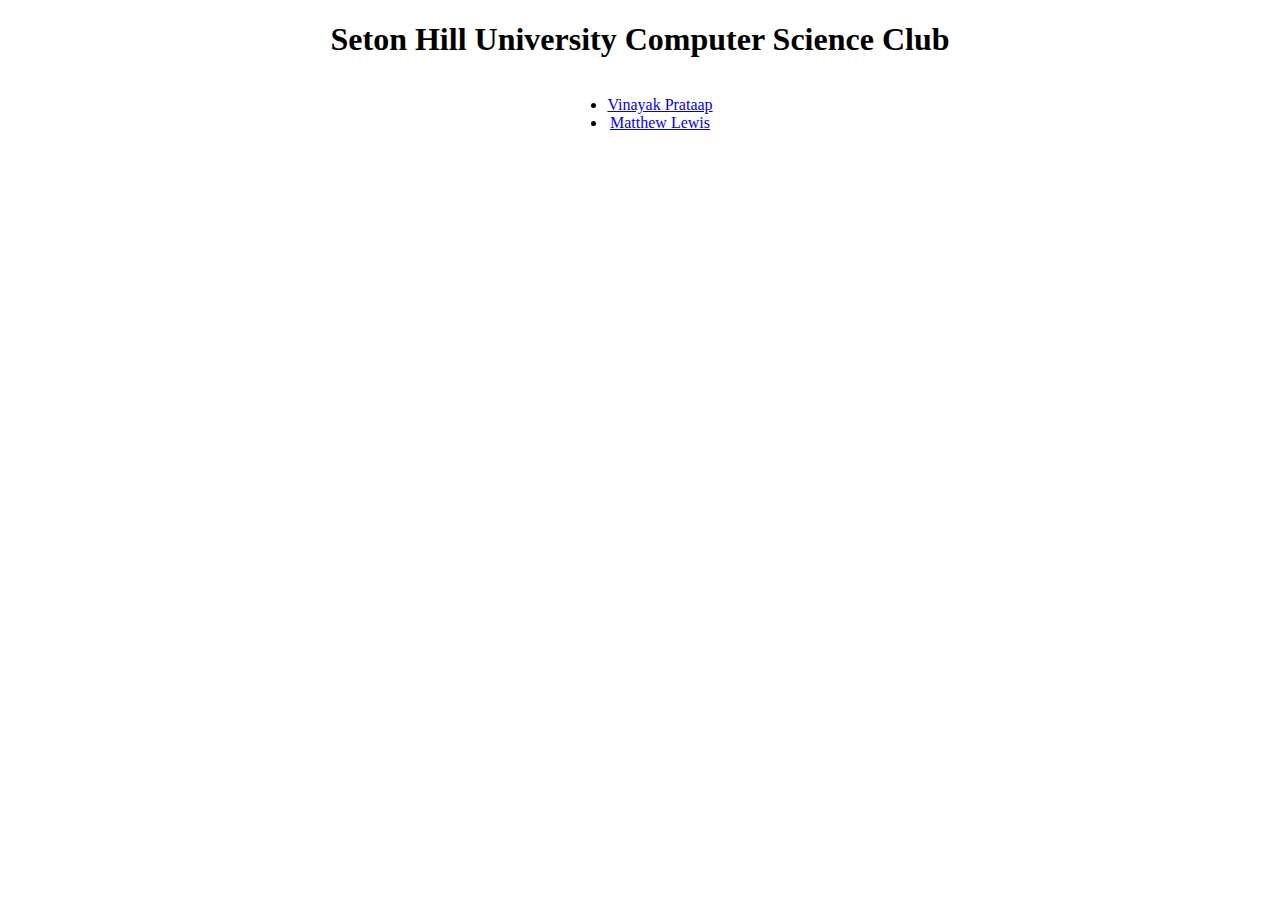
==== index.html @ 85e15591 "Init project" ====
<!DOCTYPE html>
<html lang="en">
<head>
    <meta charset="UTF-8">
    <link rel="stylesheet" href="style.css">
    <meta name="viewport" content="width=device-width, initial-scale=1.0">
    <title>SHU CS Club</title>
</head>
<body>
    
    <h1 class='heading'>Seton Hill University Computer Science Club</h1>
    <div class='members'>
      <ul class='members-list'>
        <li><a href="#">Vinayak Prataap</a></li>
        <li><a href="#">Matthew Lewis</a></li>
      </ul> 
    </div>

</body>
</html>
---- style.css ----
.heading {
    text-align: center;
  }
  
  .members {
    text-align: center;
  }
  
  .members-list {
    display: inline-block;
  }
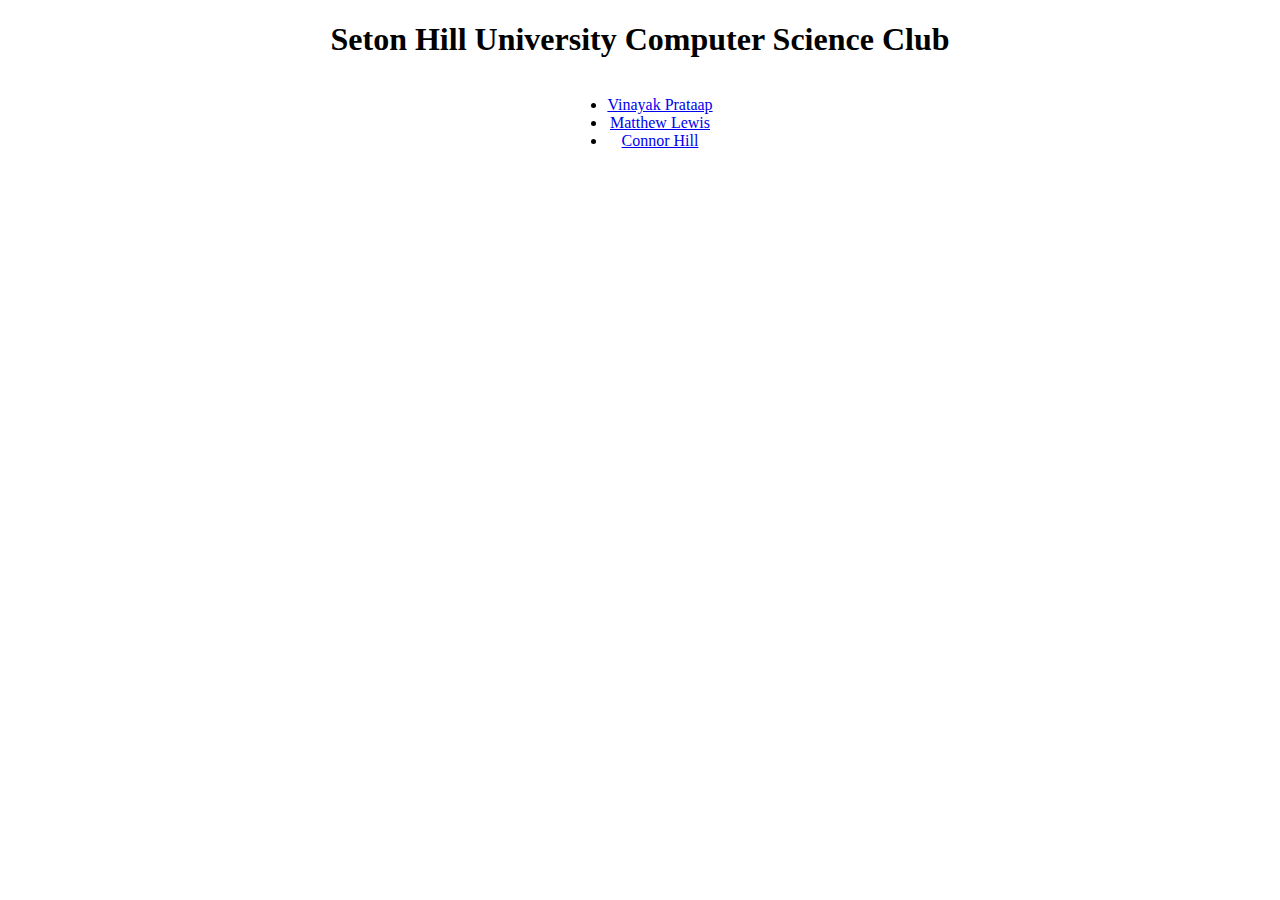
==== commit 7da8fb89: "Merge pull request #1 from shu-csclub/chill_notVulgar" ====
--- a/index.html
+++ b/index.html
@@ -13,6 +13,7 @@
       <ul class='members-list'>
         <li><a href="#">Vinayak Prataap</a></li>
         <li><a href="#">Matthew Lewis</a></li>
+        <li><a href="#">Connor Hill</a></li>
       </ul> 
     </div>
 
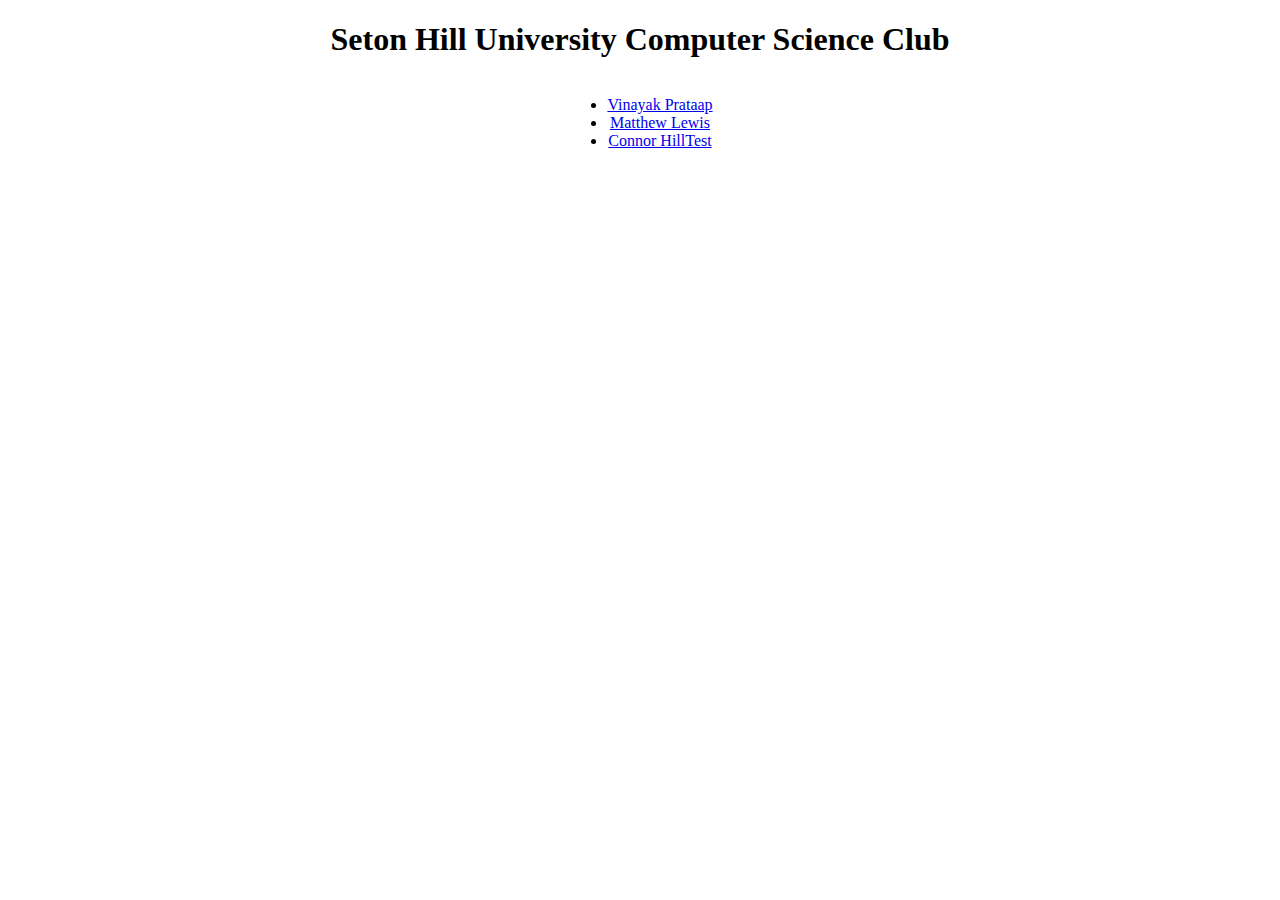
==== commit 8e8e6a94: "Test" ====
--- a/index.html
+++ b/index.html
@@ -13,7 +13,7 @@
       <ul class='members-list'>
         <li><a href="#">Vinayak Prataap</a></li>
         <li><a href="#">Matthew Lewis</a></li>
-        <li><a href="#">Connor Hill</a></li>
+        <li><a href="#">Connor HillTest</a></li>
       </ul> 
     </div>
 
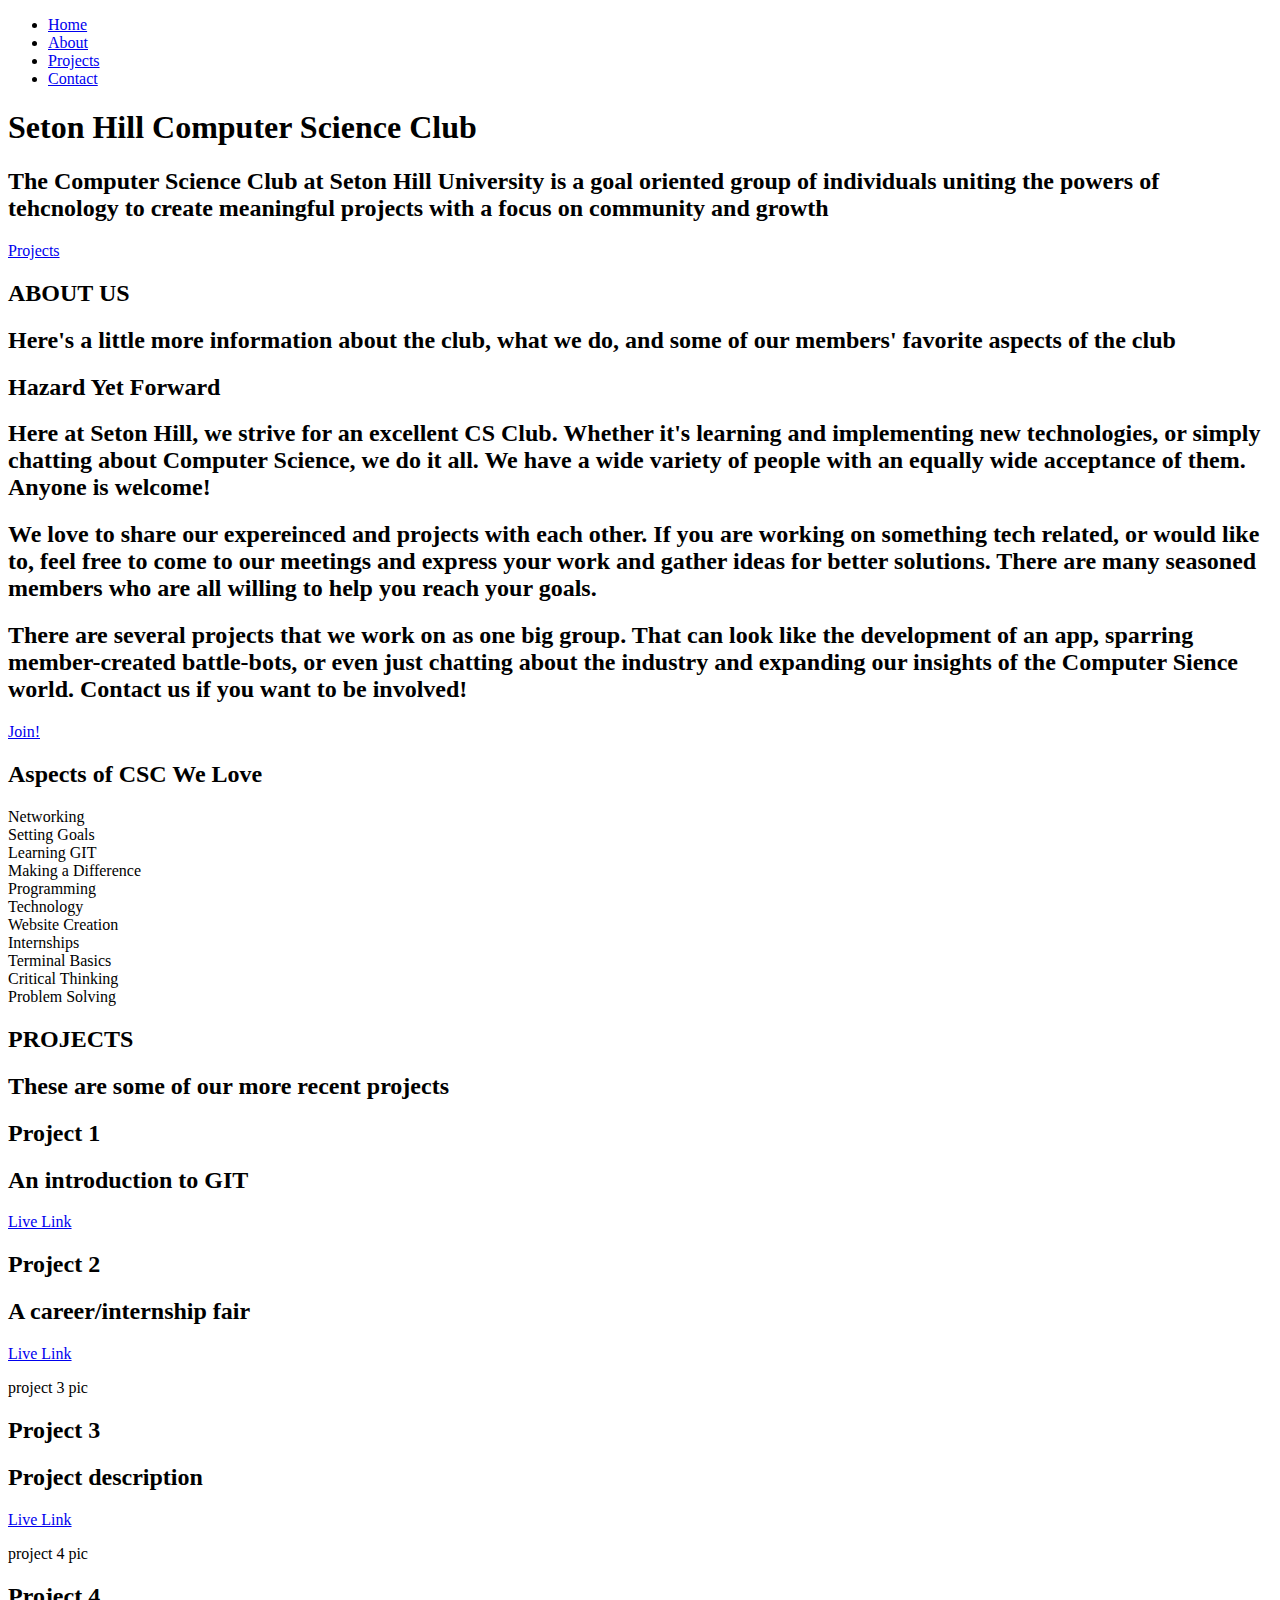
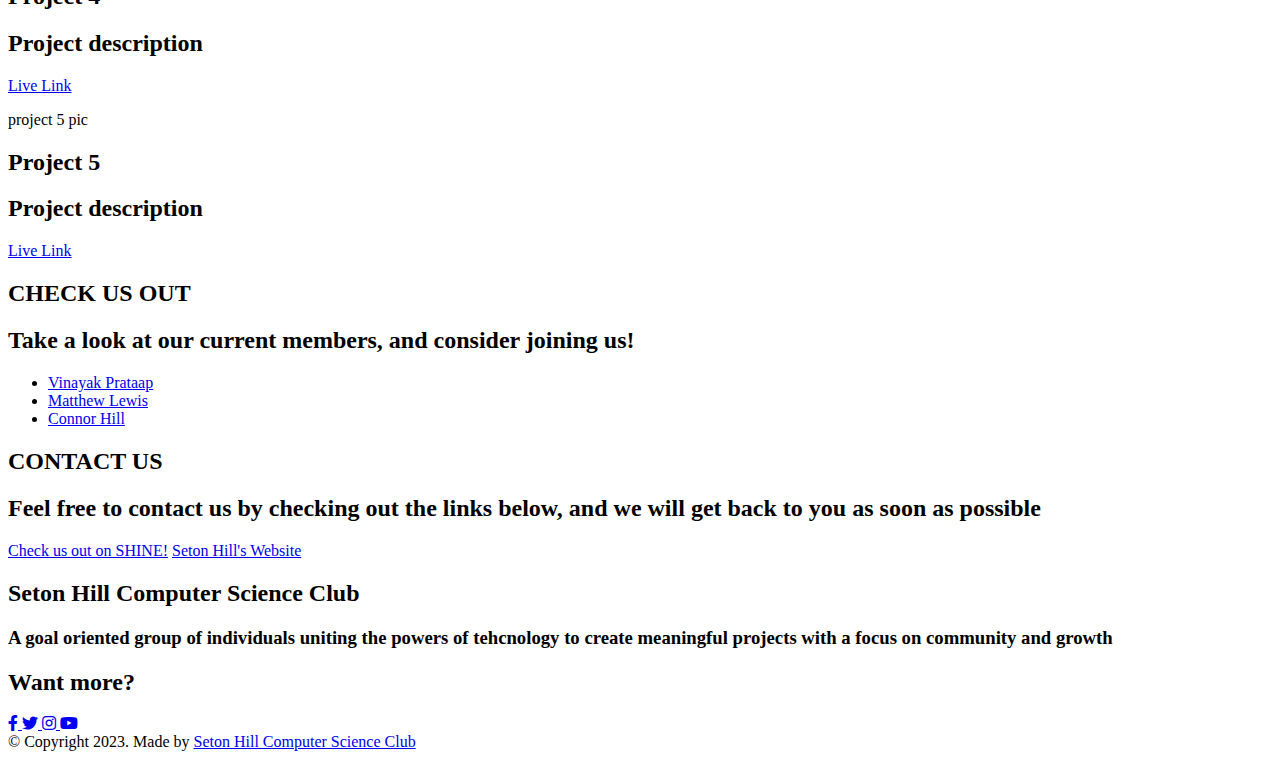
==== commit b0da2a05: "basic html/css website" ====
--- a/index.html
+++ b/index.html
@@ -1,21 +1,174 @@
 <!DOCTYPE html>
 <html lang="en">
-<head>
-    <meta charset="UTF-8">
-    <link rel="stylesheet" href="style.css">
-    <meta name="viewport" content="width=device-width, initial-scale=1.0">
-    <title>SHU CS Club</title>
-</head>
-<body>
-    
-    <h1 class='heading'>Seton Hill University Computer Science Club</h1>
-    <div class='members'>
-      <ul class='members-list'>
-        <li><a href="#">Vinayak Prataap</a></li>
-        <li><a href="#">Matthew Lewis</a></li>
-        <li><a href="#">Connor HillTest</a></li>
-      </ul> 
-    </div>
-
-</body>
+  <head>
+    <meta charset="UTF-8" />
+    <meta name="viewport" content="width=device-width, initial-scale=1.0" />
+    <title>SHU Computer Science Club</title>
+    <link
+      href="https://fonts.googleapis.com/css?family=Anton%7CBaskervville%7CRaleway&display=swap"
+      rel="stylesheet"
+    />
+    <link
+      rel="stylesheet"
+      href="https://use.fontawesome.com/releases/v5.8.2/css/all.css"
+    />
+    <link rel="stylesheet" href="styles.css" />
+    <link rel="icon" type="image/png" href="https://www.setonhill.edu/favicon/favicon-32x32.png" sizes="32x32">
+  </head>
+  <body>
+    <main>
+      <div>
+        <header class="head">
+          <nav id="navbar">
+            <ul>
+          <li><a href="https://stalwart-hotteok-35fe5c.netlify.app/">Home</a></li>
+          <li><a href="#about">About</a></li>
+          <li><a href="#projects">Projects</a></li>
+          <li><a href="#contact">Contact</a></li>
+            </ul>
+          </nav>
+        </header>
+      </div>
+      <section id="welcome-section" class="Welcome">
+        <h1 id="welc-about1">Seton Hill Computer Science Club</h1>
+        <h2 id="welc-about">The Computer Science Club at Seton Hill University is a goal oriented group of individuals uniting the powers of tehcnology to create meaningful projects with a focus on community and growth</h2>   
+        <a id="welcome-button" class="contact-button" href="./#projects">Projects</a>
+      </section>
+      <section id="about" class="About-mee">
+        <h2 id="about1">ABOUT US</h2>
+        <div class="barz"></div>
+        <h2 id="about2">Here's a little more information about the club, what we do, and some of our members' favorite aspects of the club</h2> 
+        <div class="about-section">
+          <div class="abouts">
+            <h2 id="about3">Hazard Yet Forward</h2>
+            <h2 id="about4">Here at Seton Hill, we strive for an <strong>excellent</strong> CS Club. Whether it's learning and implementing new technologies, or simply chatting about Computer Science, we do it all. We have a wide variety of people with an equally wide acceptance of them. Anyone is welcome!</h2>
+            <h2 id="about5">We <strong>love</strong> to share our expereinced and projects with each other. If you are working on something tech related, or would like to, feel free to come to our meetings and express your work and gather ideas for better solutions. There are many seasoned members who are all willing to help you reach your goals.</h2>
+            <h2 id="about6">There are several projects that we work on as one big group. That can look like the development of an app, sparring member-created battle-bots, or even just chatting about the industry and expanding our insights of the Computer Sience world. <strong>Contact us</strong> if you want to be involved!</h2>   
+            <a class="about-button" href="./#contact">Join!</a>
+          </div>
+          <div>
+            <h2 id="about3">Aspects of CSC We Love</h2>
+            <div class="skills-container">
+            <div class="skills">
+              <div class="skills_skill">Networking</div>
+              <div class="skills_skill">Setting Goals</div>
+              <div class="skills_skill">Learning GIT</div>
+              <div class="skills_skill">Making a Difference</div>
+              <div class="skills_skill">Programming</div>
+              <div class="skills_skill">Technology</div>
+              <div class="skills_skill">Website Creation</div>
+              <div class="skills_skill">Internships</div>
+              <div class="skills_skill">Terminal Basics</div>
+              <div class="skills_skill">Critical Thinking</div>
+              <div class="skills_skill">Problem Solving</div>
+            </div>
+            </div>
+          </div>
+        </div>
+      </section>
+      <section id="projects">
+        <h2 id="about1">PROJECTS</h2>
+        <div class="barz"></div>
+        <h2 id="about2">These are some of our more recent projects</h2>
+        <div class="project-section">
+          <div class="project-1-container">
+            <div class="project1-left">
+              <p class="p1p"></p>
+            </div>
+            <div class="project1-right">
+              <h2 id="about3">Project 1</h2>
+              <h2 id="about2">An introduction to GIT</h2>
+              <a class="contact-button" id="project-1-link" href="https://git-scm.com/">Live Link</a>
+            </div>
+          </div>
+          <div class="project-2-container">
+            <div class="project2-left">
+              <p class="p2p"></p>
+            </div>
+            <div class="project2-right">
+              <h2 id="about3">Project 2</h2>
+              <h2 id="about2">A career/internship fair</h2>
+              <a class="contact-button" id="project-1-link" href="https://www.setonhill.edu/">Live Link</a>
+            </div>
+          </div>
+          <div class="project-3-container">
+            <div class="project3-left">
+              <p class="p3p">project 3 pic</p>
+            </div>
+            <div class="project3-right">
+              <h2 id="about3">Project 3</h2>
+              <h2 id="about2">Project description</h2>
+              <a class="contact-button" id="project-1-link" href="https://www.setonhill.edu/">Live Link</a>
+            </div>
+          </div>
+          <div class="project-4-container">
+            <div class="project4-left">
+              <p class="p4p">project 4 pic</p>
+            </div>
+            <div class="project4-right">
+              <h2 id="about3">Project 4</h2>
+              <h2 id="about2">Project description</h2>
+              <a class="contact-button" id="project-1-link" href="https://www.setonhill.edu/">Live Link</a>
+            </div>
+          </div>
+          <div class="project-5-container">
+            <div class="project5-left">
+              <p class="p5p">project 5 pic</p>
+            </div>
+            <div class="project5-right">
+              <h2 id="about3">Project 5</h2>
+              <h2 id="about2">Project description</h2>
+              <a class="contact-button" id="project-1-link" href="https://www.setonhill.edu/">Live Link</a>
+            </div>
+          </div>
+        </div>
+      </section>
+      <section>
+        <h2  id="about1">CHECK US OUT</h2>
+        <div class="barz"></div>
+        <h2 id="about2" class="contact-paragraph">Take a look at our current members, and consider joining us!</h2>
+        <div class="member-list-container">
+          <ul class="members-list">
+            <li><a href="#insertYourSiteHere" class="member">Vinayak Prataap</a></li>
+            <li><a href="#insertYourSiteHere" class="member">Matthew Lewis</a></li>
+            <li><a href="#insertYourSiteHere" class="member">Connor Hill</a></li>
+          </ul>
+        </div>
+      </section>
+      <section id="contact" class="contact">
+        <h2 id="about1">CONTACT US</h2>
+        <div class="barz"></div>
+        <h2 id="about2" class="contact-paragraph">Feel free to contact us by checking out the links below, and we will get back to you as soon as possible</h2>
+        <a class="contact-button" id="project-1-link" href="https://setonhill.campuslabs.com/engage/">Check us out on SHINE!</a>
+        <a class="contact-button" id="project-1-link" href="https://www.setonhill.edu/">Seton Hill's Website</a>
+      </section>
+      <div class="footer">
+        <div class="above-bar-footer">
+          <div class="footdiv-left">
+            <h2 class="footer-name" id="about10">Seton Hill Computer Science Club</h2>
+            <h3 class="footer-description" id="about11">A goal oriented group of individuals uniting the powers of tehcnology to create meaningful projects with a focus on community and growth</h3>
+          </div>
+          <div class="footdiv-right">
+            <h2 class="socials">Want more?</h2>
+            <div class="social-icons">
+              <a id="profile-link" target="_blank" href="https://www.facebook.com/SetonHill/">
+                <i class="ss fab fa-facebook-f"></i>
+              </a>
+              <a id="profile-link" href="https://twitter.com/setonhill?lang=en">
+                <i class="ss fab fa-twitter"></i>
+              </a>
+              <a id="profile-link" href="https://www.instagram.com/setonhilluniversity/">
+                <i class="ss fab fa-instagram"></i>
+              </a>
+              <a id="profile-link" href="https://www.youtube.com/user/setonhilluniversity">
+                <i class="ss fab fa-youtube"></i>
+              </a>
+            </div>
+          </div>
+        </div>
+        <div class="bar"></div>
+        <div class="copyright">© Copyright 2023. Made by <a class="cr-edit" href="https://www.setonhill.edu/">Seton Hill Computer Science Club</a></div>
+      </div>
+    </main>
+  </body>
 </html>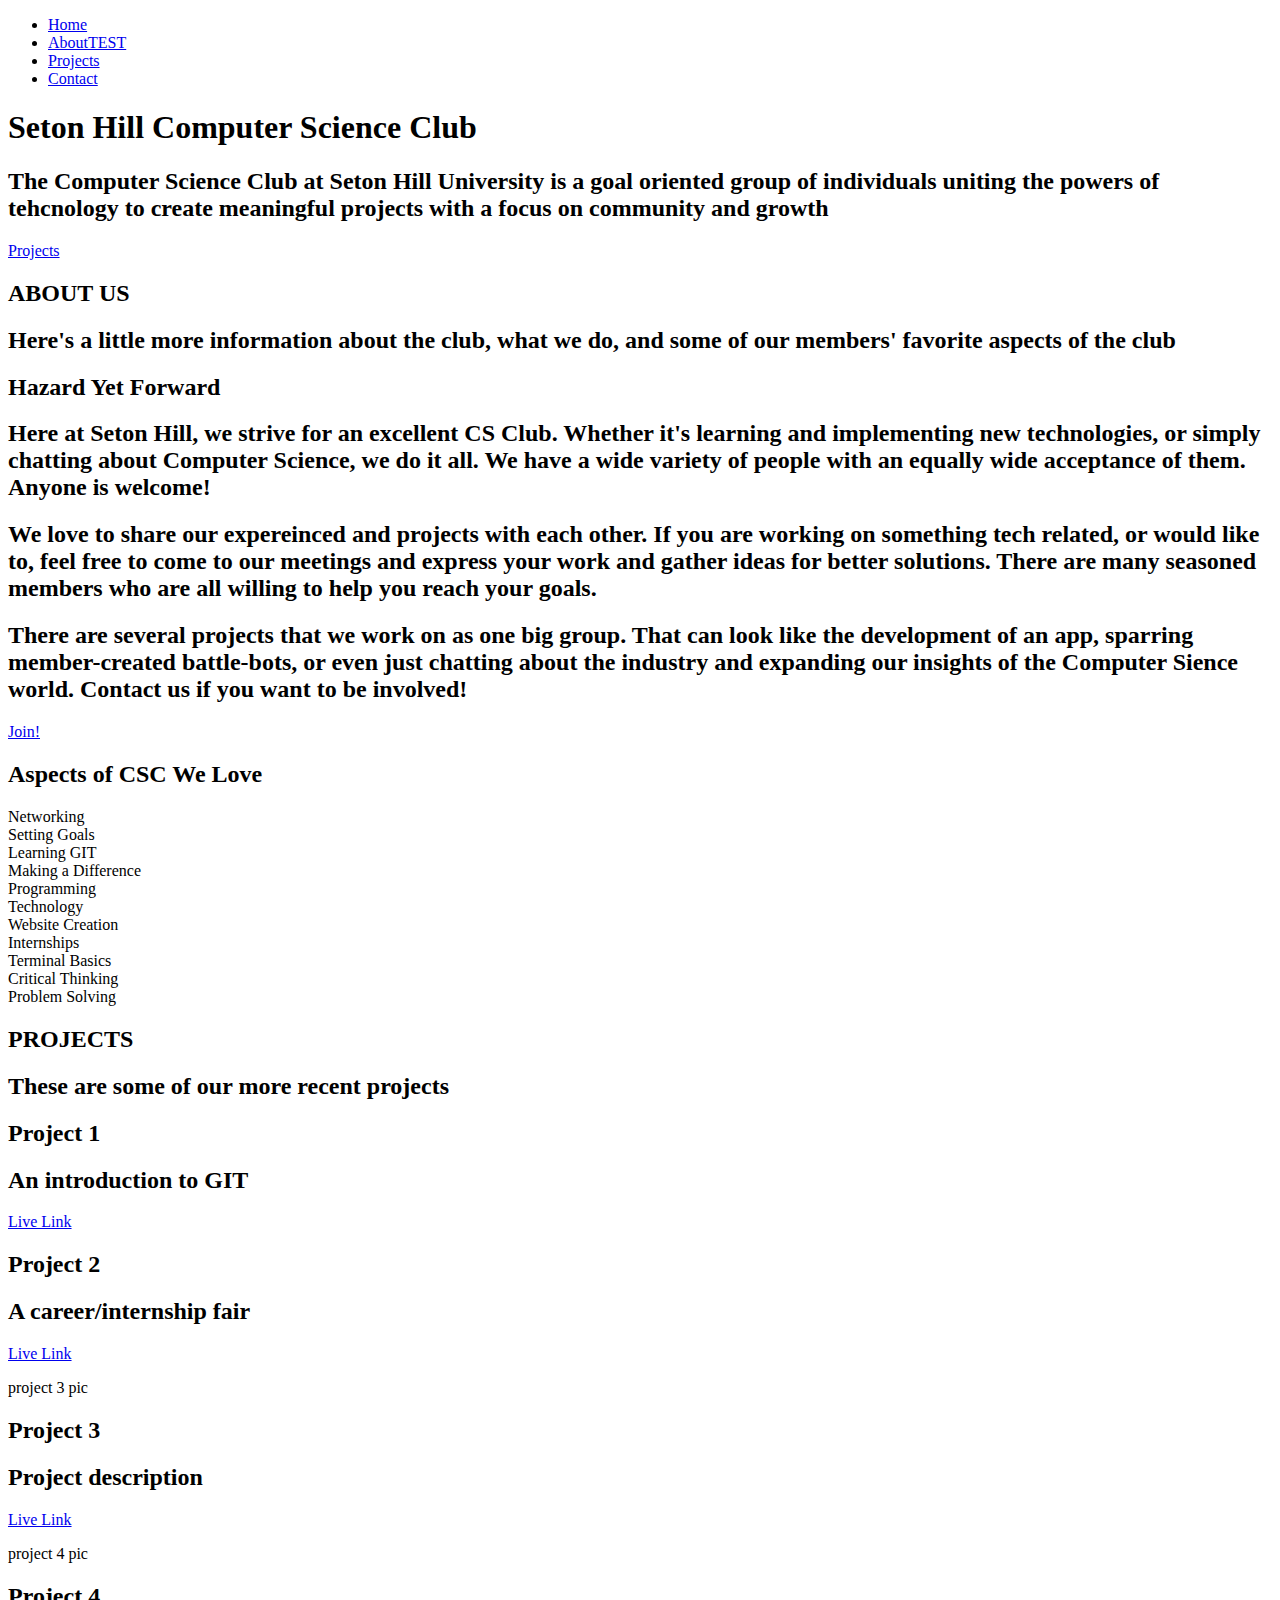
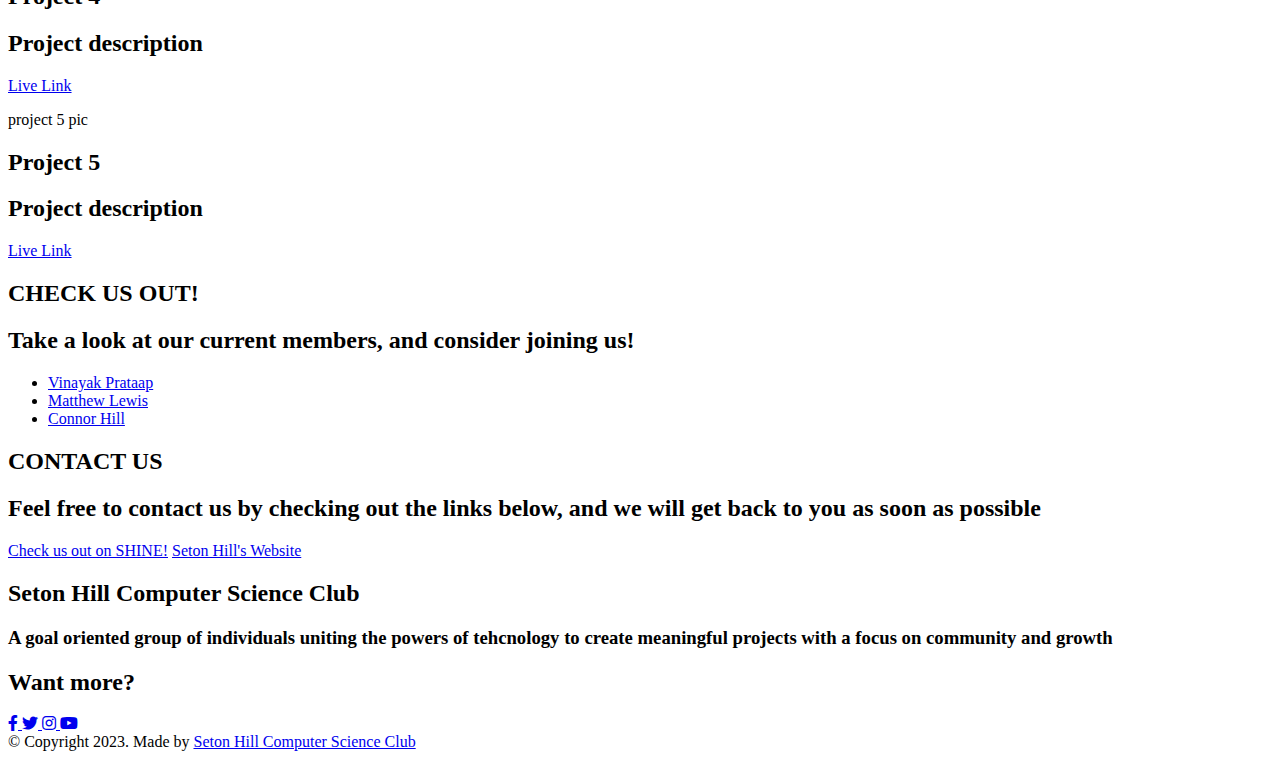
==== commit dbec7148: "test commit" ====
--- a/index.html
+++ b/index.html
@@ -22,7 +22,7 @@
           <nav id="navbar">
             <ul>
           <li><a href="https://stalwart-hotteok-35fe5c.netlify.app/">Home</a></li>
-          <li><a href="#about">About</a></li>
+          <li><a href="#about">AboutTEST</a></li>
           <li><a href="#projects">Projects</a></li>
           <li><a href="#contact">Contact</a></li>
             </ul>
@@ -124,7 +124,7 @@
         </div>
       </section>
       <section>
-        <h2  id="about1">CHECK US OUT</h2>
+        <h2  id="about1">CHECK US OUT!</h2>
         <div class="barz"></div>
         <h2 id="about2" class="contact-paragraph">Take a look at our current members, and consider joining us!</h2>
         <div class="member-list-container">
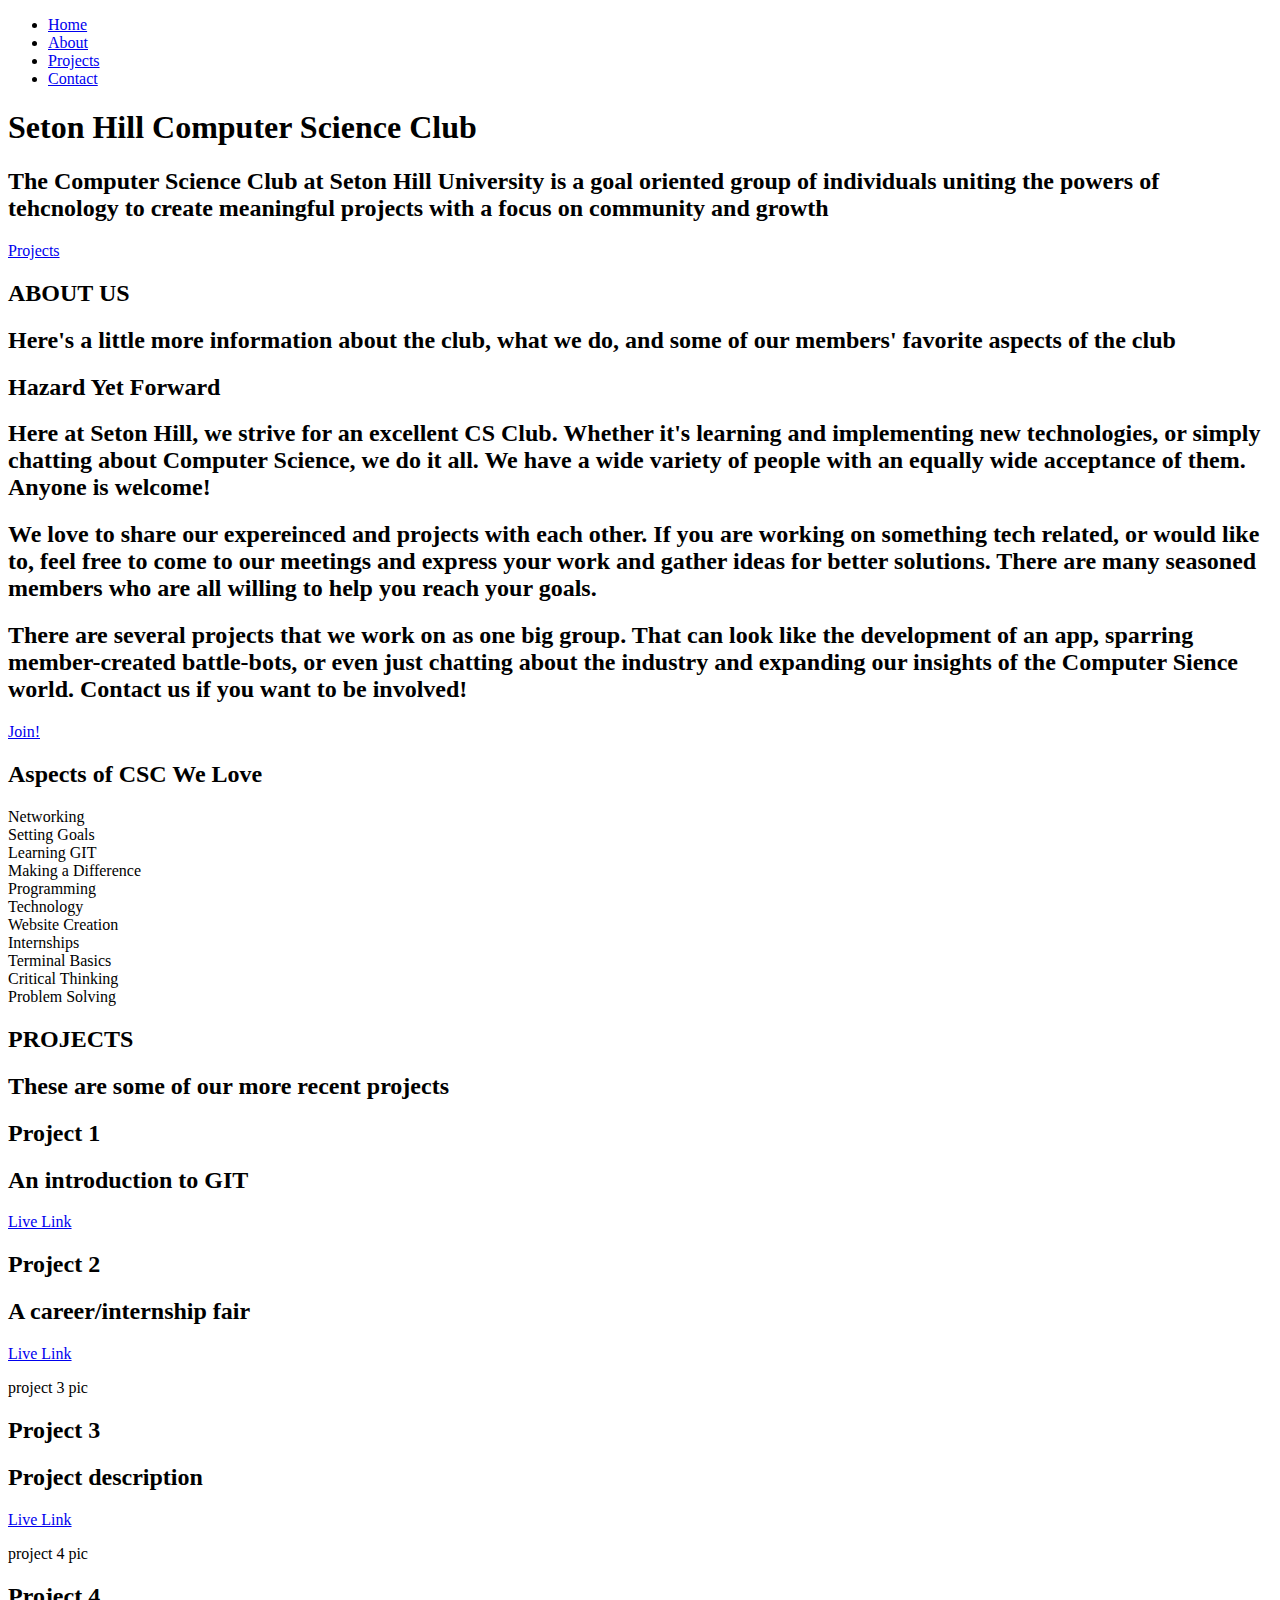
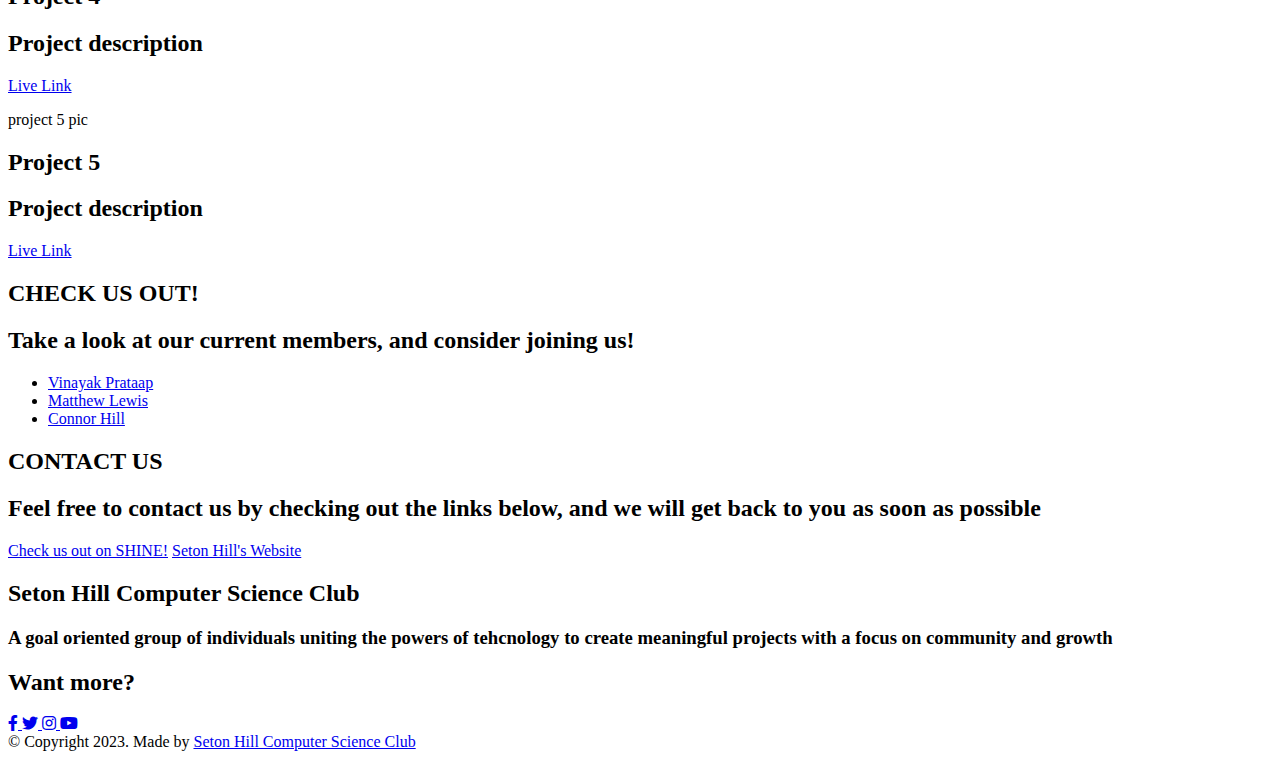
==== commit c6c0a0ab: "Chill not vulgar (#2)" ====
--- a/index.html
+++ b/index.html
@@ -22,7 +22,7 @@
           <nav id="navbar">
             <ul>
           <li><a href="https://stalwart-hotteok-35fe5c.netlify.app/">Home</a></li>
-          <li><a href="#about">AboutTEST</a></li>
+          <li><a href="#about">About</a></li>
           <li><a href="#projects">Projects</a></li>
           <li><a href="#contact">Contact</a></li>
             </ul>
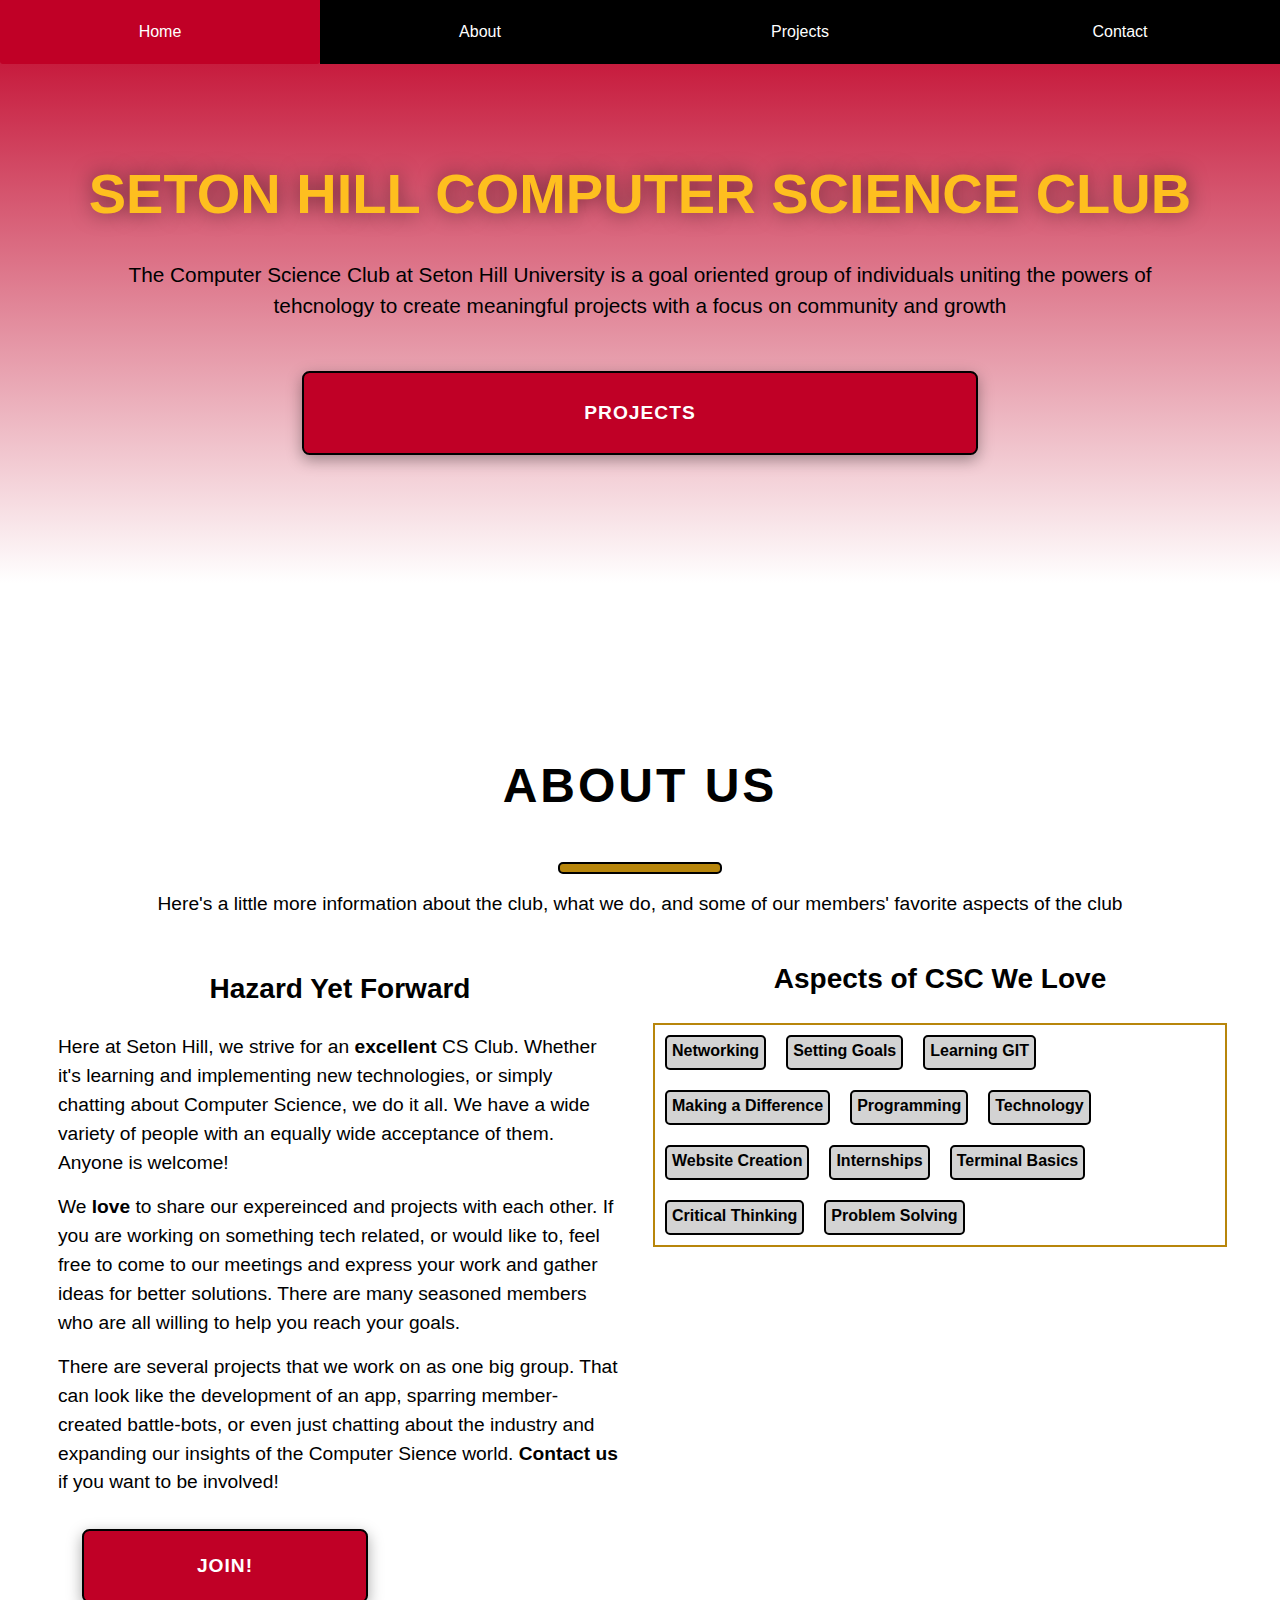
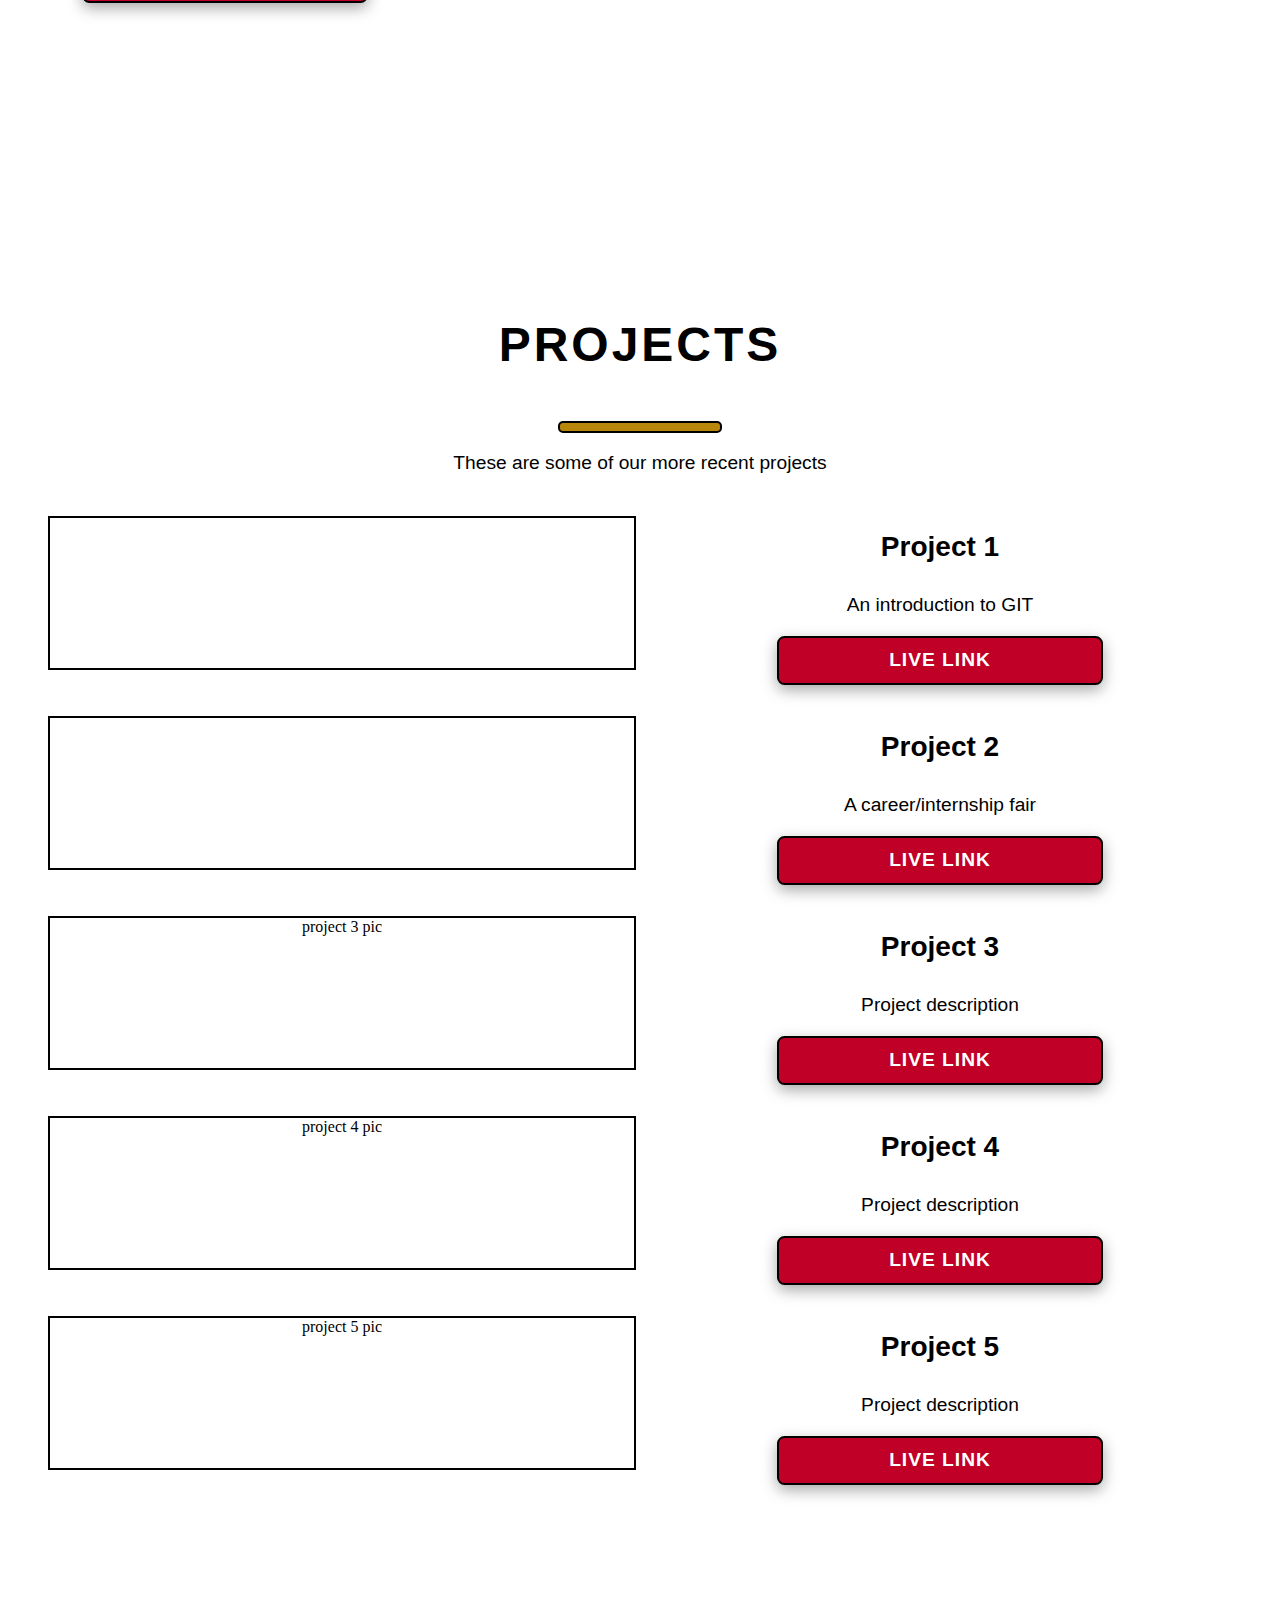
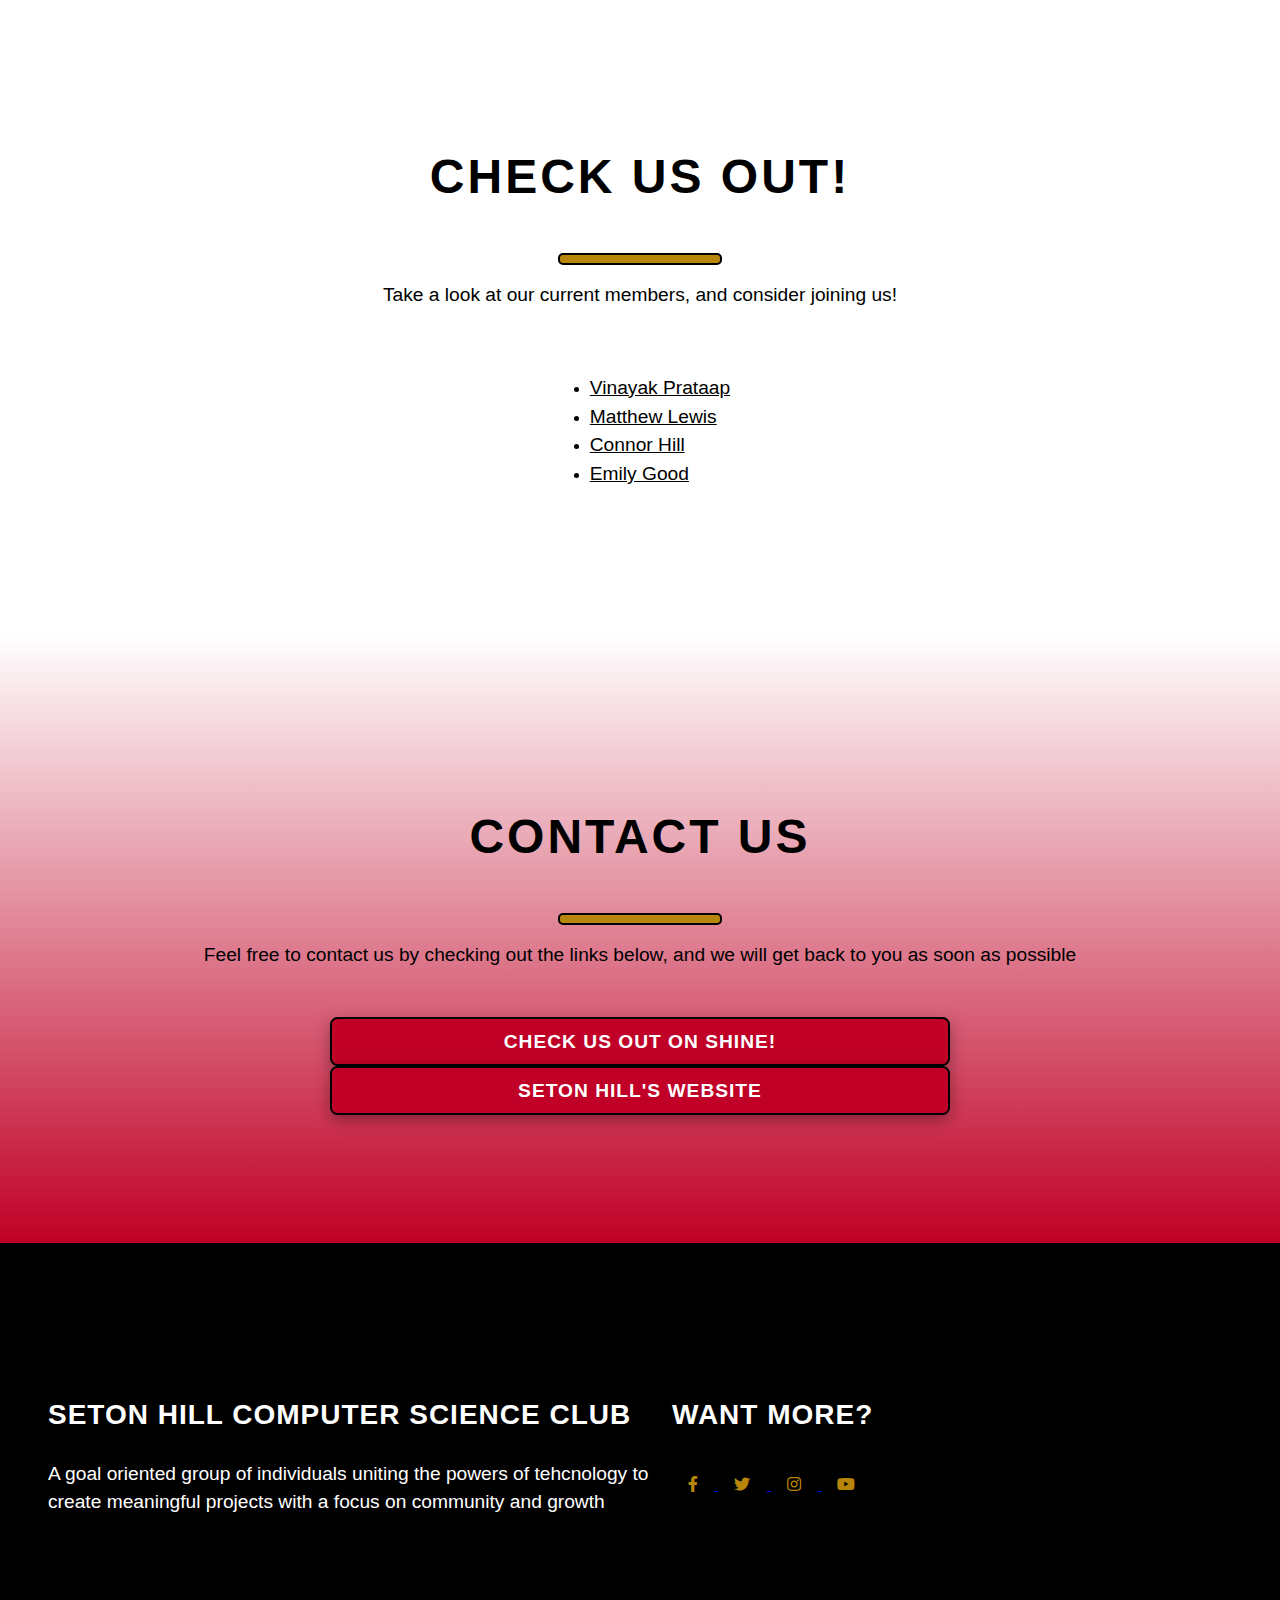
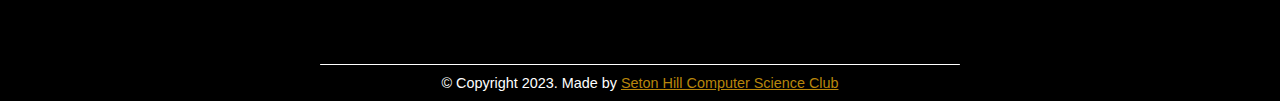
==== commit c6baf597: "Added link to Emily Good" ====
--- a/index.html
+++ b/index.html
@@ -12,7 +12,7 @@
       rel="stylesheet"
       href="https://use.fontawesome.com/releases/v5.8.2/css/all.css"
     />
-    <link rel="stylesheet" href="styles.css" />
+    <link rel="stylesheet" href="style.css" />
     <link rel="icon" type="image/png" href="https://www.setonhill.edu/favicon/favicon-32x32.png" sizes="32x32">
   </head>
   <body>
@@ -132,6 +132,7 @@
             <li><a href="#insertYourSiteHere" class="member">Vinayak Prataap</a></li>
             <li><a href="#insertYourSiteHere" class="member">Matthew Lewis</a></li>
             <li><a href="#insertYourSiteHere" class="member">Connor Hill</a></li>
+            <li><a href="https://www.google.com/search?sca_esv=572560862&q=kittens&tbm=isch&source=lnms&sa=X&ved=2ahUKEwikw5i8p-6BAxWKK1kFHc9cD-kQ0pQJegQICxAB&biw=1200&bih=732&dpr=2" class="member">Emily Good</a></li>
           </ul>
         </div>
       </section>
--- a/style.css
+++ b/style.css
@@ -0,0 +1,621 @@
+@media (prefers-reduced-motion: no-preference) {
+  * {
+    scroll-behavior: smooth;
+  }
+}
+
+.member-list-container {
+  text-align: center;
+}
+
+.members-list {
+  text-align: left;
+  display: inline-block;
+}
+
+.member {
+  text-decoration: underline;
+  font-weight: normal;
+  font-size: 1.2rem;
+  line-height: 1.5;
+  font-family: 'Segoe UI', Tahoma, Geneva, Verdana, sans-serif;
+}
+
+.ss {
+  min-width: 10px;
+  min-height: 10px;
+  margin: 1rem;
+  color: darkgoldenrod;
+}
+
+.ss:visited {
+  color: rgba(144, 137, 1, 0.903)
+}
+
+.contact-paragraph {
+  padding-bottom: 2rem;
+}
+
+.name-label {
+  margin-top: 1rem;
+  font-weight: 700;
+  letter-spacing: 1px;
+  margin-bottom: 1rem;
+  display: block;
+  text-align: left;
+}
+
+.name-input {
+  width: 85%;
+  padding: 2rem;
+  font-weight: 600;
+  border-radius: 5px;
+  background: rgba(65, 109, 243, 0.305);
+}
+
+.email-label {
+  margin-top: 1rem;
+  font-weight: 700;
+  letter-spacing: 1px;
+  margin-bottom: 1rem;
+  display: block;
+  text-align: left;
+}
+
+.submit-button {
+  display: flex;
+  min-height: 60px;
+  max-height: 70px;
+  min-width: 80%;
+  max-width: 90%;
+  padding: 1rem 0;
+  margin-left: auto;
+  margin-right: auto;
+  margin-bottom: 1.0rem;
+  margin-top: 3.0rem;
+  vertical-align: middle;
+  align-items: center;
+  justify-content: center;
+  letter-spacing: 1px;
+  text-transform: uppercase;
+  text-decoration: none;
+  box-shadow: rgba(0, 0, 0, 0.35) 0px 5px 15px;
+  font-weight: 700;
+  font-family: 'Segoe UI', Tahoma, Geneva, Verdana, sans-serif;
+  white-space: nowrap;
+  border: 2px solid black;
+  color: white;
+  background-color: #c00026;
+  border-radius: 7.5px;
+  text-align: center;
+  font-size: 1.2rem;
+  cursor: pointer;
+}
+
+.submit-button:hover {
+  cursor: hover;
+}
+
+.email-input {
+  width: 85%;
+  display: flex;
+  font-weight: 600;
+  border-radius: 5px;
+  padding: 2rem;
+  background: rgba(65, 109, 243, 0.305);
+}
+
+.message-label {
+  font-weight: 700;
+  letter-spacing: 1px;
+  margin-top: 1rem;
+  margin-bottom: 1rem;
+  display: block;
+  text-align: left;
+}
+
+.message-input {
+  font-weight: 600;
+  border-radius: 5px;
+  padding: 2rem;
+  width: 85%;
+  background: rgba(65, 109, 243, 0.305);
+}
+
+section {
+  display: block;
+  padding: 8rem 5rem;
+}
+
+#about {
+  padding: 8rem 0;
+}
+
+#welcome-button {
+  display: flex;
+  min-height: 80px;
+  max-height: 300px;
+  min-width: 58%;
+  max-width: 60%;
+  padding: .25rem auto;
+  margin-left: auto;
+  margin-right: auto;
+  vertical-align: middle;
+  align-items: center;
+  justify-content: center;
+  transition-duration: 0.3s;
+  letter-spacing: 1px;
+  text-transform: uppercase;
+  text-decoration: none;
+  box-shadow: rgba(0, 0, 0, 0.35) 0px 5px 15px;
+  font-weight: 700;
+  font-family: 'Segoe UI', Tahoma, Geneva, Verdana, sans-serif;
+  border: 2px solid black;
+  color: white;
+  background-color: #c00026;
+  border-radius: 7.5px;
+  text-align: center;
+  font-size: 1.2rem;
+}
+
+#welcome-button:hover {
+  transform: translateY(-5px);
+  cursor: pointer;
+}
+
+#welc-about1 {
+  text-transform: uppercase;
+  color: rgb(254, 191, 31);
+  font-size: 3.5rem;
+  text-align: center;
+  justify-content: center;
+  line-height: 1.0;
+  font-family: 'Segoe UI', Tahoma, Geneva, Verdana, sans-serif;
+  text-shadow: 0px 0px 20px rgb(0, 0, 0, .5);
+}
+
+.barz {
+  align-items: center;
+  justify-content: center;
+  border-radius: 5px;
+  min-width: 2.0rem;
+  max-width: 10rem;
+  min-height: .5rem;
+  background-color: darkgoldenrod;
+  margin-left: auto;
+  margin-right: auto;
+  border: 2px solid black;
+}
+
+.bar {
+  align-items: center;
+  justify-content: center;
+  border-radius: 5px;
+  min-width: 18.0rem;
+  max-width: 40rem;
+  height: .025rem;
+  background-color: white;
+  margin-left: auto;
+  margin-right: auto;
+  
+}
+
+#welc-about {
+  font-weight: 500;
+  font-size: 1.3rem;
+  justify-content: center;
+  text-align: center;
+  padding-bottom: 2rem;
+  line-height: 1.5;
+  font-family: 'Segoe UI', Tahoma, Geneva, Verdana, sans-serif;
+}
+
+#about1 {
+  font-size: 3rem;
+  letter-spacing: 3px;
+  font-weight: strong;
+  text-align: center;
+  justify-content: center;
+  align-items: center;
+  line-height: 1.5;
+  font-family: 'Segoe UI', Tahoma, Geneva, Verdana, sans-serif;
+}
+
+#about2 {
+  font-weight: normal;
+  font-size: 1.2rem;
+  text-align: center;
+  justify-content: center;
+  align-items: center;
+  line-height: 1.5;
+  font-family: 'Segoe UI', Tahoma, Geneva, Verdana, sans-serif;
+}
+
+#about3 {
+  font-size: 1.75rem;
+  font-weight: strong;
+  text-align: center;
+  justify-content: center;
+  align-items: center;
+  line-height: 1.5;
+  font-family: 'Segoe UI', Tahoma, Geneva, Verdana, sans-serif;
+}
+
+#about4 {
+font-weight: normal;
+font-size: 1.2rem;
+line-height: 1.5;
+font-family: 'Segoe UI', Tahoma, Geneva, Verdana, sans-serif;
+}
+
+#about5 {
+font-weight: normal;
+font-size: 1.2rem;
+line-height: 1.5;
+font-family: 'Segoe UI', Tahoma, Geneva, Verdana, sans-serif;
+}
+
+#about6 {
+font-weight: normal;
+font-size: 1.2rem;
+line-height: 1.5;
+padding-bottom: 1rem;
+font-family: 'Segoe UI', Tahoma, Geneva, Verdana, sans-serif;
+}
+
+#about10 {
+  text-transform: uppercase;
+  font-size: 1.75rem;
+  font-weight: strong;
+  text-align: left;
+  line-height: 1.5;
+  letter-spacing: 1px;
+  font-family: 'Segoe UI', Tahoma, Geneva, Verdana, sans-serif;
+}
+
+html, head, body {
+  margin: 0;
+  padding: 0;
+}
+
+body, head {
+  display: block;
+}
+
+#about11 {
+  font-weight: normal;
+  font-size: 1.2rem;
+  text-align: left;
+  line-height: 1.5;
+  font-family: 'Segoe UI', Tahoma, Geneva, Verdana, sans-serif;
+}
+
+#welcome-section {
+  background-image: linear-gradient(to bottom, #c00026, white);
+  align-items: center;
+  justify-content: center;
+  text-align: center;
+  font-family: 'Segoe UI', Tahoma, Geneva, Verdana, sans-serif;
+  min-height: 300px;
+  max-height: 2000px;
+  padding: 8rem 5rem;
+}
+
+.About-mee {
+  max-height: 2000px;
+  min-height: 300px;
+}
+
+.footer {
+  background-color: black;
+  color: white;
+  font-family: 'Segoe UI', Tahoma, Geneva, Verdana, sans-serif;
+}
+
+.above-bar-footer {
+  margin-left: 3rem;
+  display: flex;
+  justify-content: space-between;
+  padding: 8rem 0;
+  font-family: 'Segoe UI', Tahoma, Geneva, Verdana, sans-serif;
+}
+
+h1 {
+  color: #1b1b44;
+  font-size: 2rem;
+  text-align: center;
+}
+
+#projects {
+  padding-left: 3rem;
+  padding-right: 3rem;
+  padding-bottom: 5rem;
+}
+
+.about-section {
+  margin: 0 3rem;
+  display: grid;
+  grid-template-columns: 1fr 1fr;
+  grid-gap: 1rem;
+}
+
+.above-bar-footer {
+  display: grid;
+  grid-template-columns: 1fr 1fr;
+  grid-gap: 1rem;
+}
+
+.project-1-container {
+  justify-content: center;
+  text-align: center;
+  align-items: center;
+  min-height: 200px;
+  min-width: 51%;
+  display: grid;
+  grid-template-columns: 1fr 1fr;
+  grid-gap: 1rem;
+}
+
+.project-2-container {
+  justify-content: center;
+  text-align: center;
+  align-items: center;
+  min-height: 200px;
+  min-width: 51%;
+  display: grid;
+  grid-template-columns: 1fr 1fr;
+  grid-gap: 1rem;
+}
+
+.project-3-container {
+  justify-content: center;
+  text-align: center;
+  align-items: center;
+  min-height: 200px;
+  min-width: 51%;
+  display: grid;
+  grid-template-columns: 1fr 1fr;
+  grid-gap: 1rem;
+}
+
+.project-4-container {
+  justify-content: center;
+  text-align: center;
+  align-items: center;
+  min-height: 200px;
+  min-width: 51%;
+  display: grid;
+  grid-template-columns: 1fr 1fr;
+  grid-gap: 1rem;
+}
+
+.project-5-container {
+  justify-content: center;
+  text-align: center;
+  align-items: center;
+  min-height: 200px;
+  min-width: 51%;
+  display: grid;
+  grid-template-columns: 1fr 1fr;
+  grid-gap: 1rem;
+}
+
+.p1p {
+  border: 2px solid black;
+  height: 150px;
+  width: 100%;
+  background-image: url('https://git-scm.com/images/logos/downloads/Git-Logo-2Color.png');
+  background-size: contain;
+  background-repeat: no-repeat;
+  background-position: 50% 50%;
+}
+
+.p2p {
+  border: 2px solid black;
+  height: 150px;
+  width: 100%;
+  background-image: url('https://extendedstudies.ucsd.edu/UCSDExtension/media/UCSDExtensionsMedia/Import/5b4e7d66-429f-4eed-9e5a-7bc8f8f7a1d1internshipwordle.jpg?ext=.jpg?w=660');
+  background-size: contain;
+  background-repeat: no-repeat;
+  background-position: 50% 50%;
+
+}
+
+.p3p {
+  border: 2px solid black;
+  height: 150px;
+  width: 100%;
+}
+
+.p4p {
+  border: 2px solid black;
+  height: 150px;
+  width: 100%;
+}
+
+.p5p {
+  border: 2px solid black;
+  height: 150px;
+  width: 100%;
+}
+
+.skills {
+  display: flex;
+  flex-wrap: wrap;
+  border: 2px solid darkgoldenrod;
+  margin: 5px;
+  font-family: 'Segoe UI', Tahoma, Geneva, Verdana, sans-serif;
+}
+
+.skills_skill {
+  font-size: 1rem;
+  font-weight: 600;
+  color: black;
+  border-radius: 5px;
+  box-sizing: border-box;
+  margin: 10px;
+  padding: 5px;
+  min-height: 35px;
+  min-width: 50px;
+  justify-content: start;
+  align-items: center;
+  border: 2px solid black;
+  background-color: lightgray;
+}
+
+.skills_skill:hover {
+  box-shadow: rgba(0, 0, 0, 0.35) 0px 5px 15px;
+}
+
+.socials {
+  font-size: 1.75rem;
+  font-weight: strong;
+  text-align: left;
+  line-height: 1.5;
+  letter-spacing: 1px;
+  font-family: 'Segoe UI', Tahoma, Geneva, Verdana, sans-serif;
+  text-transform: uppercase;
+}
+
+.contact {
+  background-image: linear-gradient(to top, #c00026, white);
+}
+
+.contact-button {
+  display: flex;
+  min-height: 45px;
+  max-height: 47.5px;
+  min-width: 50%;
+  max-width: 55%;
+  padding: .25rem auto;
+  margin-left: auto;
+  margin-right: auto;
+  vertical-align: middle;
+  align-items: center;
+  justify-content: center;
+  transition-duration: 0.3s;
+  letter-spacing: 1px;
+  text-transform: uppercase;
+  text-decoration: none;
+  box-shadow: rgba(0, 0, 0, 0.35) 0px 5px 15px;
+  font-weight: 700;
+  font-family: 'Segoe UI', Tahoma, Geneva, Verdana, sans-serif;
+  white-space: nowrap;
+  border: 2px solid black;
+  color: white;
+  background-color: #c00026;
+  text-align: center;
+  border-radius: 7.5px;
+  font-size: 1.2rem;
+}
+
+.contact-button:hover {
+  box-shadow: rgba(0, 0, 0, 0.35) 0px 5px 15px;
+  cursor: pointer;
+  transform: translateY(-5px);
+}
+
+.about-button {
+  display: flex;
+  min-height: 70px;
+  max-height: 75px;
+  min-width: 45%;
+  max-width: 50%;
+  padding: .25rem auto;
+  margin-left: 1.5rem;
+  margin-right: auto;
+  vertical-align: middle;
+  align-items: center;
+  justify-content: center;
+  transition-duration: 0.3s;
+  letter-spacing: 1px;
+  text-transform: uppercase;
+  text-decoration: none;
+  box-shadow: rgba(0, 0, 0, 0.35) 0px 5px 15px;
+  font-weight: 700;
+  font-family: 'Segoe UI', Tahoma, Geneva, Verdana, sans-serif;
+  white-space: nowrap;
+  border: 2px solid black;
+  color: white;
+  background-color: #c00026;
+  text-align: center;
+  border-radius: 7.5px;
+  font-size: 1.2rem;
+}
+
+.about-button:hover {
+  box-shadow: rgba(0, 0, 0, 0.35) 0px 5px 15px;
+  cursor: pointer;
+  transform: translateY(-5px);
+}
+
+.abouts {
+  margin: 10px;
+}
+
+.copyright {
+  justify-content: center;
+  text-align: center;
+  padding-bottom: 10px;
+  padding-top: 10px;
+  font-size: .9rem;
+}
+
+#nav {
+  width: 100%;
+  height: 3.5rem;
+  top: 0px;
+  left: 0px;
+  position: fixed
+}
+
+nav > ul {
+  width: 100%;
+  padding:0;
+  margin:0;
+  position: fixed
+}
+
+nav > ul > li {
+  text-align: center;
+  justify-content: center;
+  align-items: center;
+  display: flex;
+  float:left;
+  min-width:25%;
+  color: white;
+  background:black;
+  font-family: 'Segoe UI', Tahoma, Geneva, Verdana, sans-serif;
+  list-style:none;
+  height: 4rem;
+  vertical-align:middle;
+}
+
+li, nav > ul > a {
+  color: #000;
+}
+
+nav > ul > li:hover {
+  border-radius: 3px;
+  background-color: #c00026;
+  color: white;
+  cursor: pointer;
+}
+
+li > a {
+  color: inherit;
+  text-decoration: none;
+}
+
+.cr-edit {
+  color: darkgoldenrod;
+}
+
+.cr-edit:hover {
+  color: #c00026;
+  cursor: pointer;
+}
+
+.cr-edit:visited {
+  color: darkred;
+}